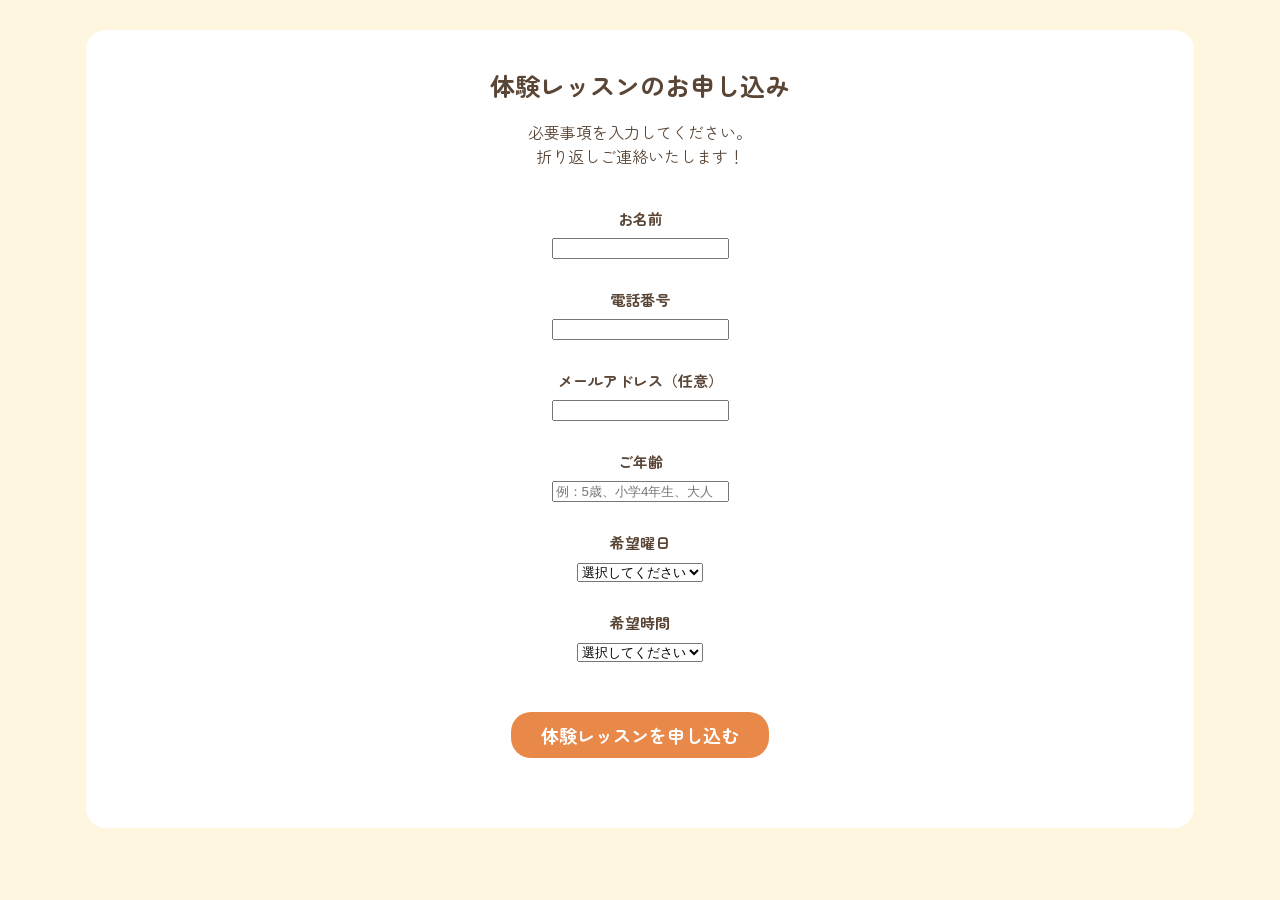
==== trial.html @ 49edb9ab "js追加とtrial追加" ====
<!DOCTYPE html>
<html lang="ja">
<head>
    <meta charset="UTF-8">
    <meta name="viewport" content="width=device-width, initial-scale=1.0">
    <title>体験レッスン</title>
    <link rel="stylesheet" href="style.css?v=2">
    <link rel="preconnect" href="https://fonts.googleapis.com">
    <link rel="preconnect" href="https://fonts.gstatic.com" crossorigin>
    <link href="https://fonts.googleapis.com/css2?family=Zen+Maru+Gothic:wght@300;400;500;700;900&display=swap" rel="stylesheet">
</head>
<body>
    <div class="card trial-card">
        <h1 class="trial-title">体験レッスンのお申し込み</h1>
            <p>必要事項を入力してください。<br>折り返しご連絡いたします！</p>
            <form id="trial-form" action="" method="POST">
            <input type="hidden" name="_subject" value="体験レッスンのお申し込み">
            <label for="name">お名前</label>
                <input type="text" id="name" name="お名前" required>
            <label for="tel">電話番号</label>
                <input type="tel" id="tel" name="電話番号" required>
            <label for="email">メールアドレス（任意）</label>
                <input type="email" id="email" name="email">
                <label for="age">ご年齢</label>
                <input type="text" id="age" name="ご年齢" placeholder="例：5歳、小学4年生、大人" required>
                <label for="day">希望曜日</label>
                <select id="day" name="希望曜日">
                    <option value="">選択してください</option>
                    <option value="monday">月曜日</option>
                    <option value="tuesday">火曜日</option>
                    <option value="wednesday">水曜日</option>
                    <option value="thursday">木曜日</option>
                    <option value="friday">金曜日</option>
                    <option value="saturday">土曜日</option>
            </select>

            <label for="time">希望時間</label>
                <select id="time" name="希望時間">
                    <option value="">選択してください</option>
                </select>
            <button type="submit" class="trial-btn">体験レッスンを申し込む</button>
            </form>
            
    </div>

    <div class="result-card">
    <p id="result"></p>
    </div>

    <script src="trial.js"></script>
</body>
</html>
---- style.css ----
:root {
    --cream: #FFF6E0;
    --apricot: #F4A261;
    --apricot-dark: #E8894A;
    --lavender: #C3B5E3;
    --lavender-light: #C3B5E366;
    --lavender-dark: #7B6A9E;
    --sage: #9CC5A1;
    --brown: #5A4636;
    --sage-light: #9CC5A14D;
}

body {
    color: var(--brown);
    font-family: "Zen Maru Gothic", sans-serif;
    background-color: var(--cream);
    margin: 0;
}

header {
    display: flex;
    justify-content: space-between;
    flex-wrap: wrap;
    align-items: center;
    padding: 27px 16px;
}

nav {
    width: 100%;
}

nav ul {
    display: flex;
    list-style: none;
    gap: 13px;
    justify-content: center;
    background-color: white;
    padding: 10px 15px;
    border-radius: 15px;
    margin-top: 7px;
    margin-bottom: 0;
}

nav a {
    text-decoration: none;
    color: var(--lavender-dark);
    font-size: 13px;
    font-weight: 500;
}

.header-btn {
    background-color: var(--apricot-dark);
    text-decoration: none;
    color: white;
    padding: 10px 35px;
    font-size: 14px;
    border-radius: 10px;
    font-weight: 700;

}

.header-info h1 {
    font-size: 20px;
    margin: 3px 0;
    font-weight: 700;
}

.header-info p {
    font-size: 10px;
    margin: 3px 0;
    font-weight: 500;
}

.header-info a {
    text-decoration: none;
    color: var(--lavender-dark);
    font-weight: 500;
}

.hero-visual {
    position: relative;
    display: flow-root;
}

.blob {
    position: absolute;
}

.blob-lavender {
    left: 12px;
}

.blob-orange {
    left: 138px;
}

.blob-green {
    left: 61px;
    top: 100px;
}

.hero-image {
    position: relative;
    display: block;
    height: 222px;
    width: 246px;
    margin: 31px auto 0;
}

.hero-text {
    text-align: center;
}

.hero-copy {
    margin-top: 45px;
    font-weight: 700;
    font-size: 27px;
    margin-bottom: 30px;
}

.hero-btn {
    font-size: 18px;
    font-weight: 700;
    text-decoration: none;
    color: white;
    background-color: var(--apricot-dark);
    padding: 15px 40px;
    border-radius: 15px;
    display: inline-block;
}

.hero-sub {
    font-size: 15px;
    font-weight: 500;
    margin-top: 40px;
    text-align: center;
}

.profile-photo img {
    object-fit: cover;
    width: 132px;
}

.profile-photo {
    float: right;
    margin-left: 19px;
    margin-right: 21px;
}

.about {
    background-color: var(--sage-light);
    padding: 35px 16px;
}

.wave {
    display: block;
    width: 100%;
}

.profile-role {
    font-size: 13px;
    font-weight: 500;
    margin: 3px 0;
}

.profile {
    display: flow-root;
}

.profile-name {
    font-size: 18px;
    font-weight: 700;
    margin: 3px 0;
}

.profile-name-pc {
    display: none;
}

.profile-text {
    font-size: 12px;
    font-weight: 500;
    display: flow-root;
}

.lesson-list {
    margin: 50px 13px 0 13px;
}

.lesson-card {
    background-color: white;
    padding: 9px 20px 20px 20px;
    text-align: center;
    margin: 22px 0;
    border-radius: 40px;
}

.lesson-card h3 {
    font-size: 17px;
    font-weight: 700;
    color: var(--apricot);
    margin-top: 0;
    margin-bottom: 8px;
}

.lesson-card p {
    font-size: 13px;
    font-weight: 500;
    margin: 0;
     display: inline-block;
    text-align: left;
}


.section-title {
    font-size: 18px;
    font-weight: 700;
    background-color: var(--lavender-light);
    padding: 8px 22px;
    border-radius: 20px;
    display: inline-block;
    margin-top: 25px;
}

.price {
    text-align: center;
}

.card {
    background-color: white;
    border-radius: 20px;
}

.price-card {
    padding: 17px 59px 13px 43px;
    margin: 20px;
}

.price-text {
    display: flex;
    justify-content: space-between;
    font-weight: 500;
    font-size: 17px;
}

.price-text p {
    margin: 0;
    margin-bottom: 10px;
}

.price-note {
    margin: 20px;
    font-size: 15px;
    font-weight: 500;
    padding: 17px 25px 20px 25px;
}

.price-note h3 {
    border-bottom: 5px solid var(--sage);
    width: 255px;
    margin: 0 auto 24px;
    padding-bottom: 5px;
}

.price-note p {
    text-align: left;
    margin: 0 0 24px;
}

.price-visual {
    position: relative;
    height: 350px;
}

.price-blob1 {
    left: 8px;
    top: 10px;
}

.price-blob2 {
    left: 128px;
    top: 90px;
}

.price-photo1 {
    height: 150.68px;
    width: 180.09px;
    position: absolute;
    left: 25px;
    top: 40px;
}

.price-photo2 {
    height: 170.41px;
    width: 185.9px;
    position: absolute;
    left: 150.5px;
    top: 117px;
}

.access {
    text-align: center;
    margin-bottom: 50px;
}

.map {
    margin: 30px auto;
    height: 195px;
    width: 276px;
    display: block;
}

.access-text {
    display: flex;
    margin-left: 50px;
    gap: 17px;
}

.address {
    text-align: left;
}

.access-text p {
    font-size: 14px;
    font-weight: 700;
}

.address p {
    font-weight: 500;
}

.contact {
    text-align: center;
    margin-bottom: 90px;
}

.contact p {
    font-size: 17px;
    font-weight: 700;
}

.contact a {
    text-decoration: none;
    color: var(--lavender-dark);
    font-weight: 700;
}

.contact-links {
    display: flex;
    justify-content: space-evenly;
    margin: 50px 0;
}

.contact-links p {
    font-size: 18px;
    font-weight: 700;
    background-color: var(--sage);
    border-radius: 20px;
}

.contact-links p a {
    text-decoration: none;
    color: white;
    display: block;
}

.insta img {
    width: 100px;
}

.insta p {
    padding: 5px 12px;
}

.line img {
    width: 100px;
}

.line p {
    padding: 5px 31px;
}

footer {
    text-align: center;
    margin-bottom: 30px;
}

.pc-br {
    display: none;
}

.trial-card {
    width: 85%;
    margin: 30px auto;
    text-align: center;
    padding: 20px 10px;
}

.trial-card h1 {
    font-size: 25px;
}

.trial-card label {
    display: block;
    text-align: center;
    margin: 10px 0 5px 0;
    font-size: 15px;
    font-weight: 700;
}

.trial-card p {
    margin-bottom: 40px;
}

.trial-card input, .trial-card select {
    margin-bottom: 20px;
}

.trial-btn {
    display: block;
    margin: 0 auto;
    font-size: 18px;
    color: white;
    background-color: var(--apricot-dark);
    padding: 10px 30px;
    border-radius: 20px;
    font-family: inherit;
    font-weight: 700;
    border: none;
    margin: 30px auto 50px ;
}


@media (min-width: 768px) {
    header {
        max-width: 1250px;
        margin: 0 auto;
        padding: 60px 95px 0;
    }

    .header-info h1 {
        font-size: 40px;
    }
    .header-info {
        display:flex;
        gap: 35px;
        align-items: center;
    }

    .header-pc p{
        font-size: 18px;
    }

    .header-btn {
        font-size: 30px;
        padding: 25px 42px;
        border-radius: 40px;
    }

    nav a {
        font-size: 28px;
    }

    nav {
        position: relative;
        z-index: 1;
    }

    nav ul {
        gap: 100px;
        padding: 22px 60px;
        border-radius: 40px;
        margin: 27px 0;
    }

    .blob-lavender {
       left: 175px;
       top: -140px; 
    }

    .blob-green {
       left: -180px;
       top: -150px;
    }

    .blob-orange {
        left: 70px;
        top: 180px;
    }

    .hero-image {
        width: 679px;
        height: 538px;
    }

    .hero {
        display: flex;
        flex-direction: row-reverse;
        max-width: 1250px;
        margin: 0 auto;
        flex-wrap: wrap;
        align-items: center;
        justify-content: space-between;
        margin-bottom: 100px;
    }

    .hero-copy {
        font-size: 60px;
        text-align: left;
    }

    .hero-btn {
        font-size: 35px;
        padding: 48px 37px;
        border-radius: 60px;
    }

    .hero-text {
        text-align: left;
        position: relative;
        z-index: 1;
    }

    .hero-sub {
        font-size: 30px;
        text-align: center;
        position: relative;
        z-index: 1;
        width: 100%;
    }

    .hero-sub br {
        display: none;
    }

    .about-inner {
        max-width: 1250px;
        margin: 0 auto;
    }

    .profile-photo {
        float: left;
        margin-right: 130px;
    }

    .profile-photo img {
        height: 383px;
        width: 319px;
    }

    .profile-text {
        font-size: 18px;
        line-height: 30px;
        max-width: 590px;
    }

    .profile-name-pc {
        display: block;
    }

    .profile-photo p {
        display: none;
    }

    .profile-role {
        font-size: 20px;
        font-weight: 700;
    }

    .profile-name {
        font-size: 28px;
        font-weight: 700;
    }

    .profile {
        max-width: 1040px;
        margin: 0 auto;
    }

    .lesson-list {
        display: flex;
        flex-wrap: wrap;
        justify-content: center;
        column-gap: 198px;
    }

    .lesson-card {
        width: 472px;
        padding: 40px 40px;
        box-sizing: border-box;
    }

    .lesson-card h3 {
        font-size: 25px;
        margin-bottom: 27px;
    }

    .lesson-card p {
        font-size: 20px;
        line-height: 30px;
        margin-bottom: 20px;
    }

    .pc-br {
        display: inline;
    }

    .about {
        padding: 120px 0;
    }
    
    .price {
        max-width: 1250px;
        margin: 150px auto 100px;
    }

    .section-title {
        font-size: 30px;
        padding: 30px 60px;
        border-radius: 50px;
        margin-top: 30px;
        margin-bottom: 80px;
    }

    .price-card {
        width: 690px;
        box-sizing: border-box;
        margin: 0 auto 60px;
        padding: 75px 78px 30px 78px;
        border-radius: 50px;
    }

    .price-card p {
        font-size: 25px;
        gap: 95px;
        padding-bottom: 40px;
    }

    .price-note {
        width: 1000px;
        margin: 0 auto 10px;
        box-sizing: border-box;
        border-radius: 50px;
    }

    .price-note h3 {
        font-size: 30px;
        width: 462px;
        margin-bottom: 60px;
    }

    .price-note p {
        width: 805px;
        margin: 0 auto 30px;
        font-size: 25px;
        line-height: 30px;
        text-align: left;
    }

    .price-note p br {
        display: none;
    }

    .price-photo1 {
        height: 500px;
        width: 531px;
        top: 130px;
        left: 60px; 
    }

    .price-photo2 {
        height: 510px;
        width: 550px;
        left: 600px;
        top: 230px;
    }

    .price-blob1 {
        height: 662.6px;
        width: 696px;
        left: -50px;
    }

    .price-blob2 {
        height: 662.4px;
        width: 699px;
        left: 550px;
        top: 170px;
    }

    .price-visual {
        max-width: 1250px;
        margin: 0 auto;
        padding-bottom: 450px;
    }

    .access-inner {
        display: flex;
        justify-content: center;
    }

    .map {
        margin: 30px 0;
        height: 418px;
        width: 591px;
    }

    .access-text p {
        font-size: 27px;
        text-align: left;
    }

    .address p {
        font-size: 24px;
    }

    .access-text {
        flex-direction: column;
    }

    .access {
        margin-bottom: 150px;
    }

    .insta img {
        width: 150px;
    }

    .line img {
        width: 150px;
    }

    .insta p {
        font-size: 28px;
        padding: 13px 60px;
        border-radius: 40px;
    }

    .line p {
        font-size: 28px;
        padding: 13px 88px;
        border-radius: 40px;
    }

    .contact-links {
        width: 727px;
        gap: 160px;
        margin: 50px auto;
    }

    .contact p {
        font-size: 28px;
        margin-bottom: 40px;
    }

    .contact p br {
        display: none;
    }

    .contact {
        margin-bottom: 200px;
    }

    fotter {
        font-size: 20px;
        margin: 50px 0;
    }



}
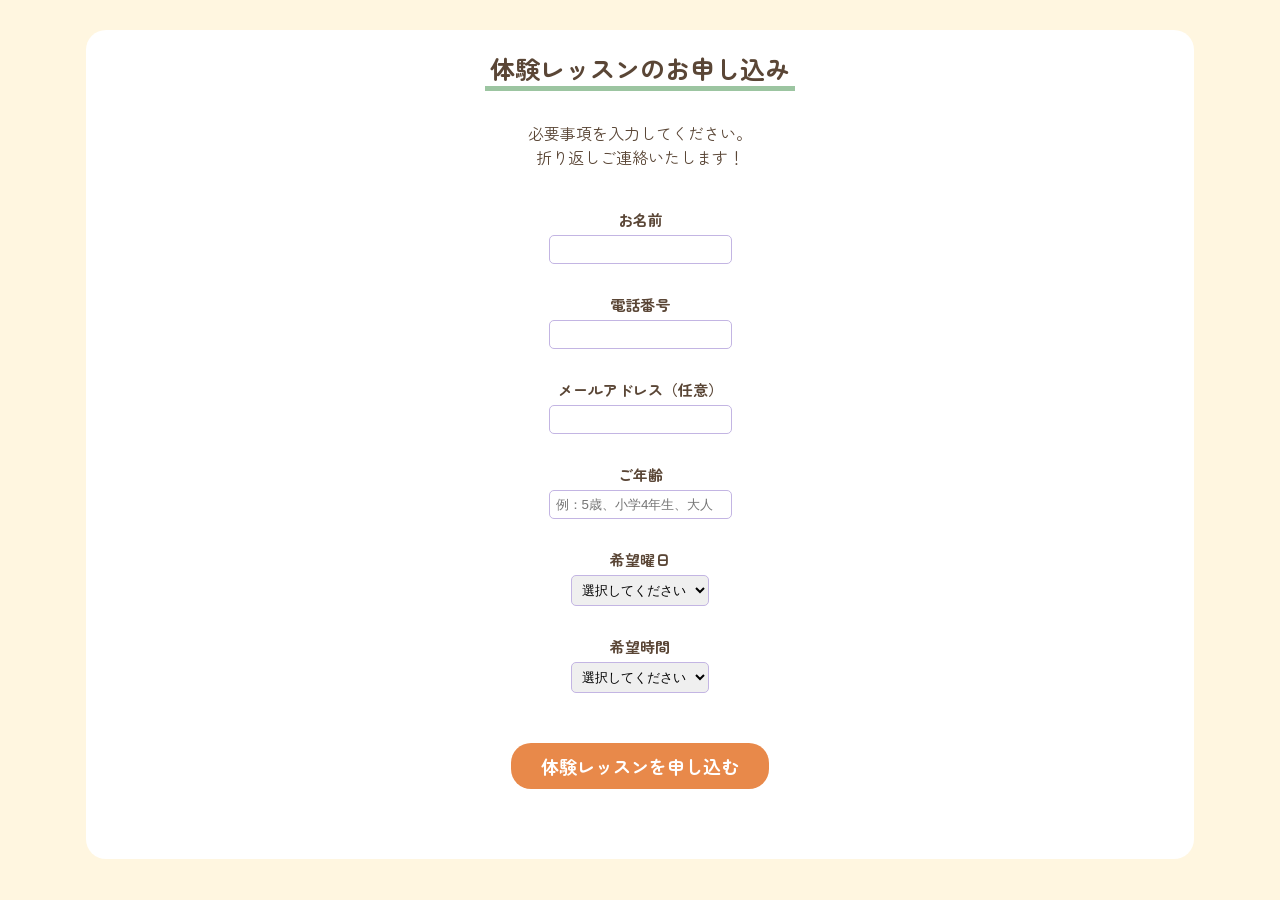
==== commit 64755193: "体験レッスン入力欄変更" ====
--- a/trial.html
+++ b/trial.html
@@ -4,7 +4,7 @@
     <meta charset="UTF-8">
     <meta name="viewport" content="width=device-width, initial-scale=1.0">
     <title>体験レッスン</title>
-    <link rel="stylesheet" href="style.css?v=2">
+    <link rel="stylesheet" href="style.css?v=4">
     <link rel="preconnect" href="https://fonts.googleapis.com">
     <link rel="preconnect" href="https://fonts.gstatic.com" crossorigin>
     <link href="https://fonts.googleapis.com/css2?family=Zen+Maru+Gothic:wght@300;400;500;700;900&display=swap" rel="stylesheet">
--- a/style.css
+++ b/style.css
@@ -398,6 +398,9 @@
 
 .trial-card h1 {
     font-size: 25px;
+    border-bottom: 5px solid var(--sage);
+    width: 310px;
+    margin: 0 auto 30px;
 }
 
 .trial-card label {
@@ -414,6 +417,9 @@
 
 .trial-card input, .trial-card select {
     margin-bottom: 20px;
+    border: 1px solid var(--lavender);
+    border-radius: 5px;
+    padding: 6px;
 }
 
 .trial-btn {
